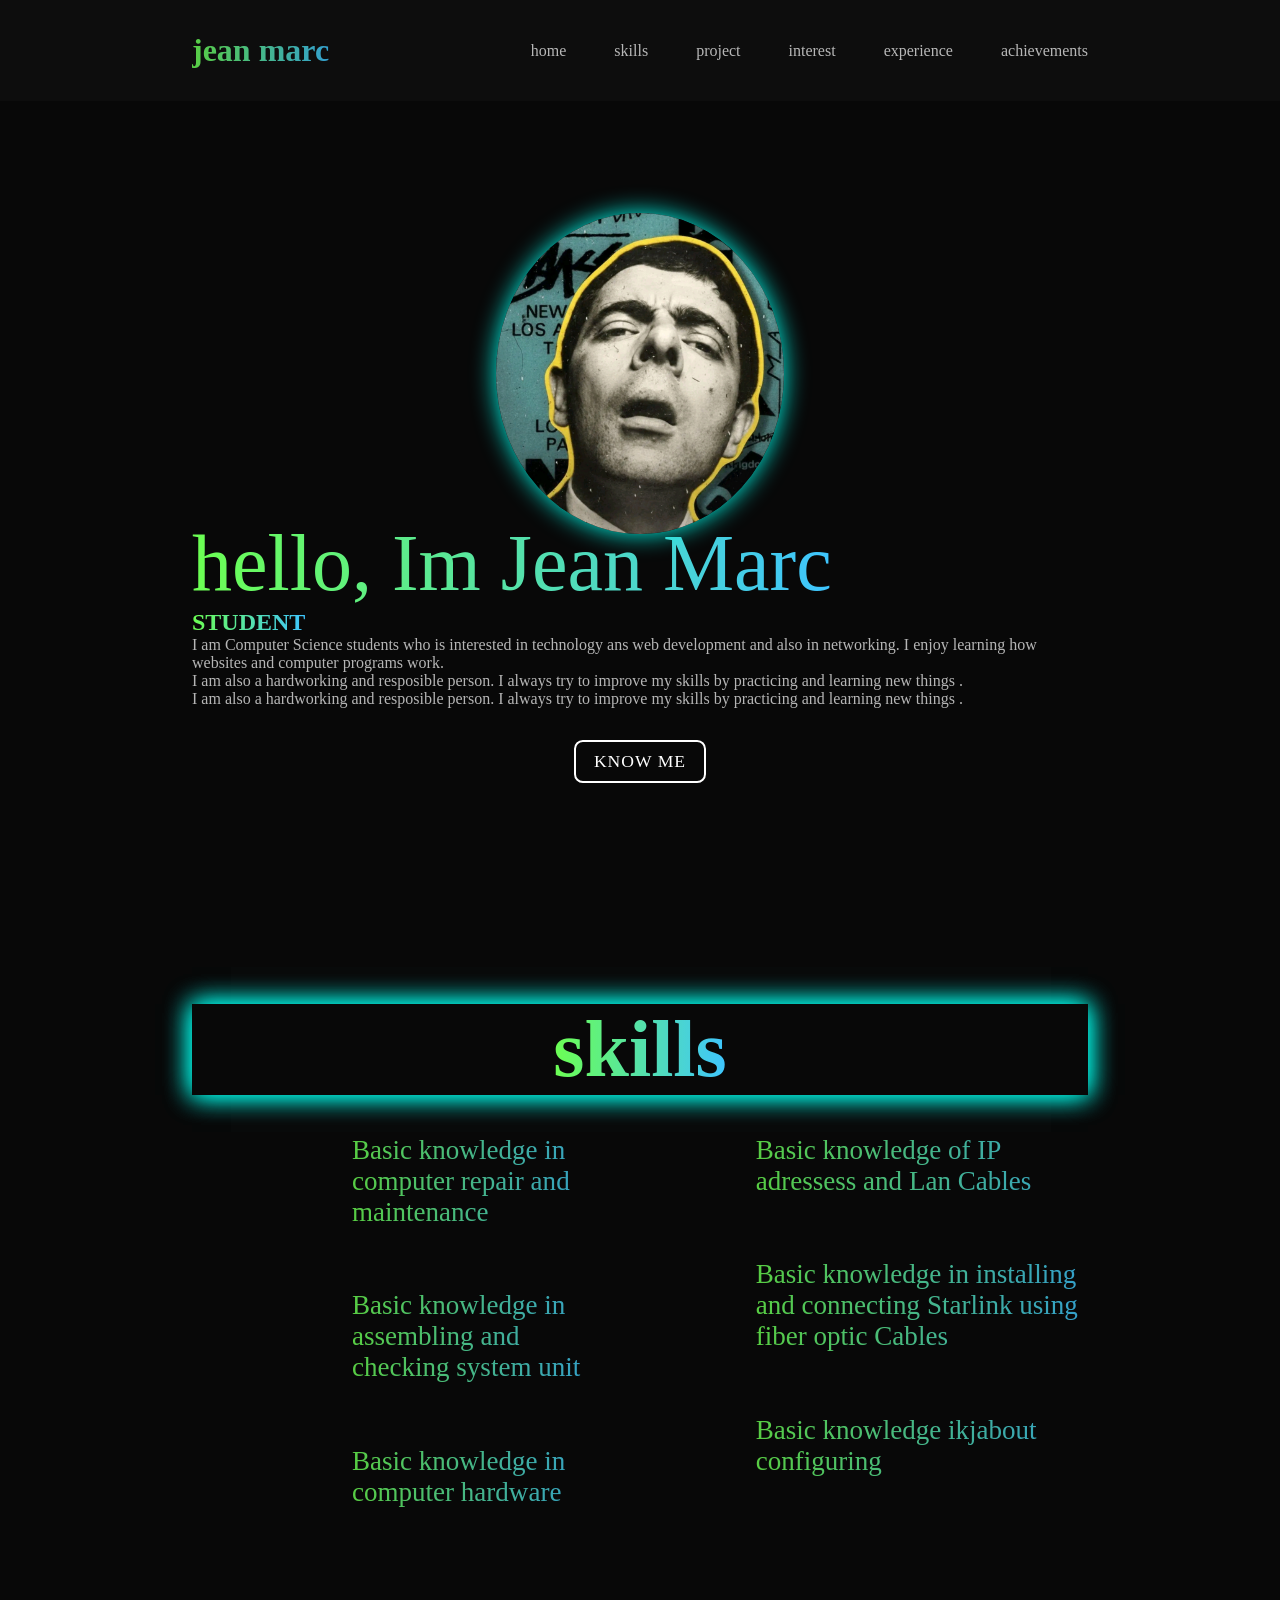
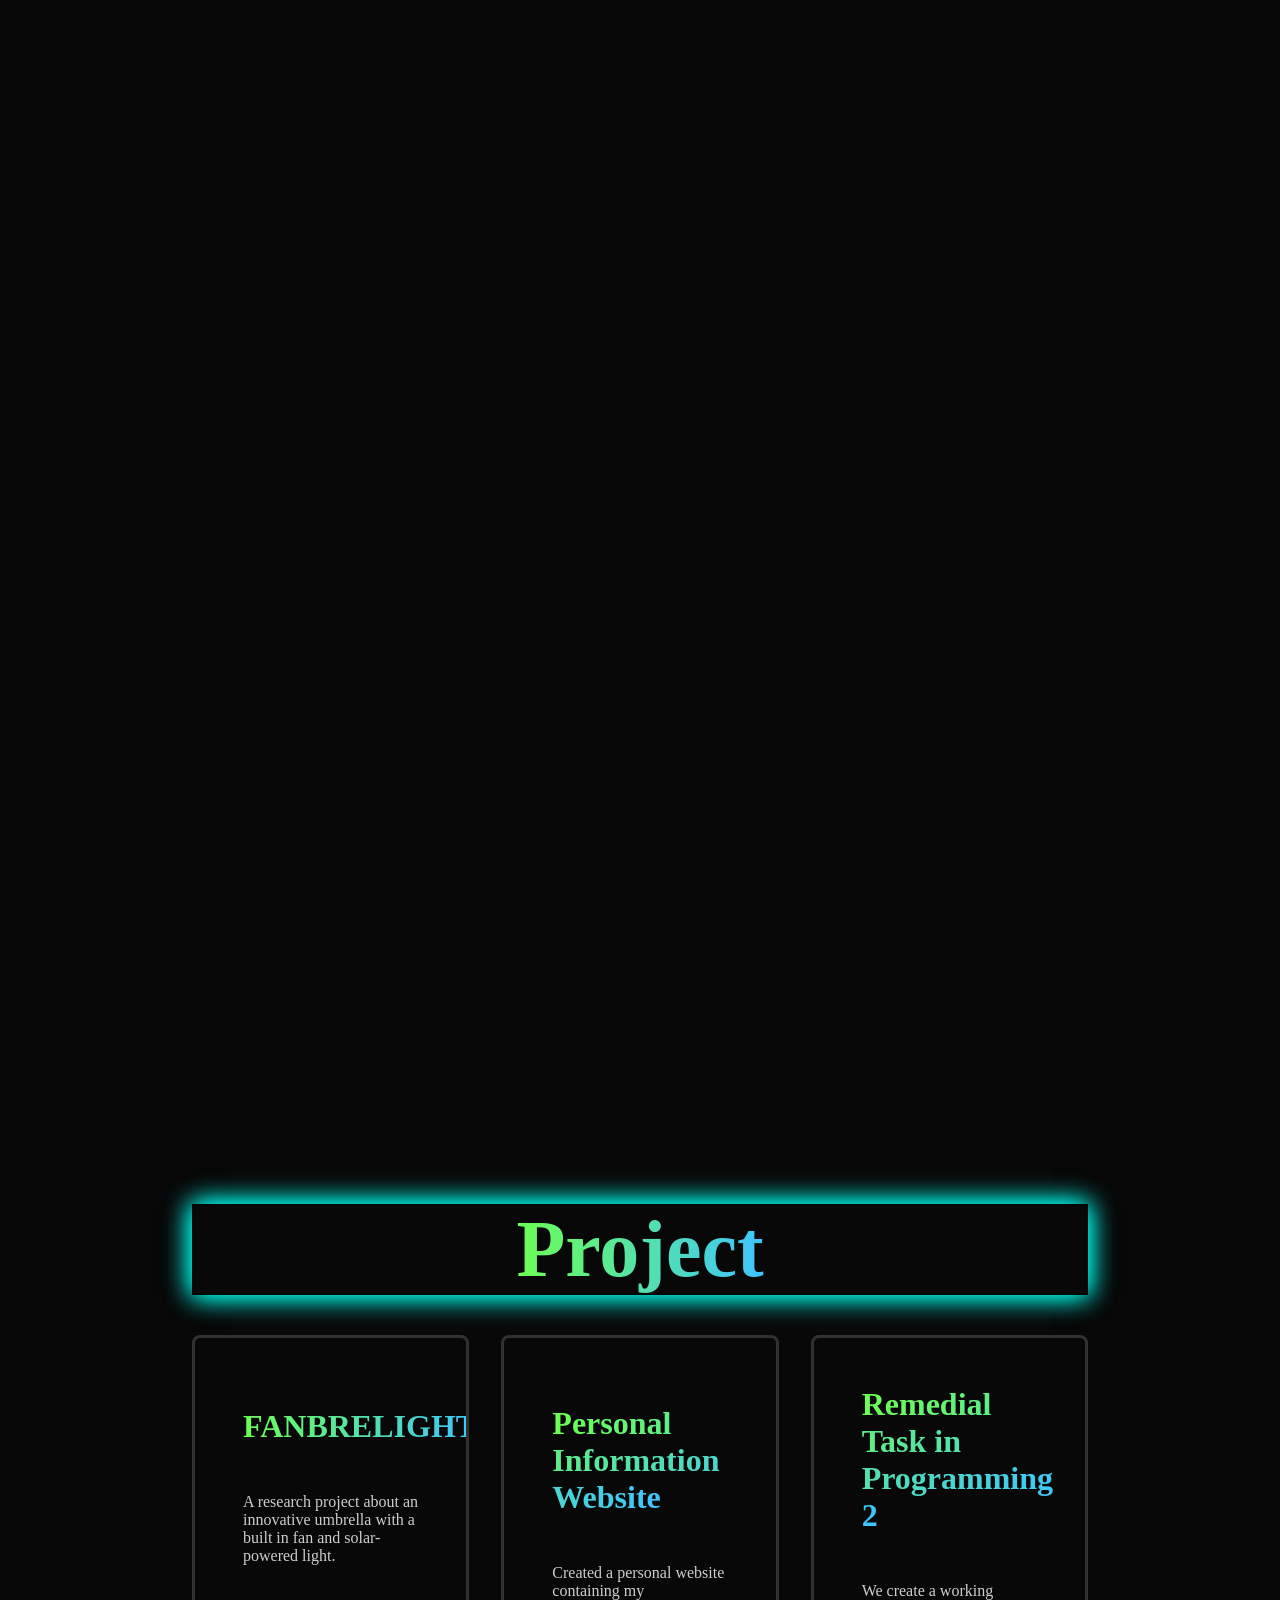
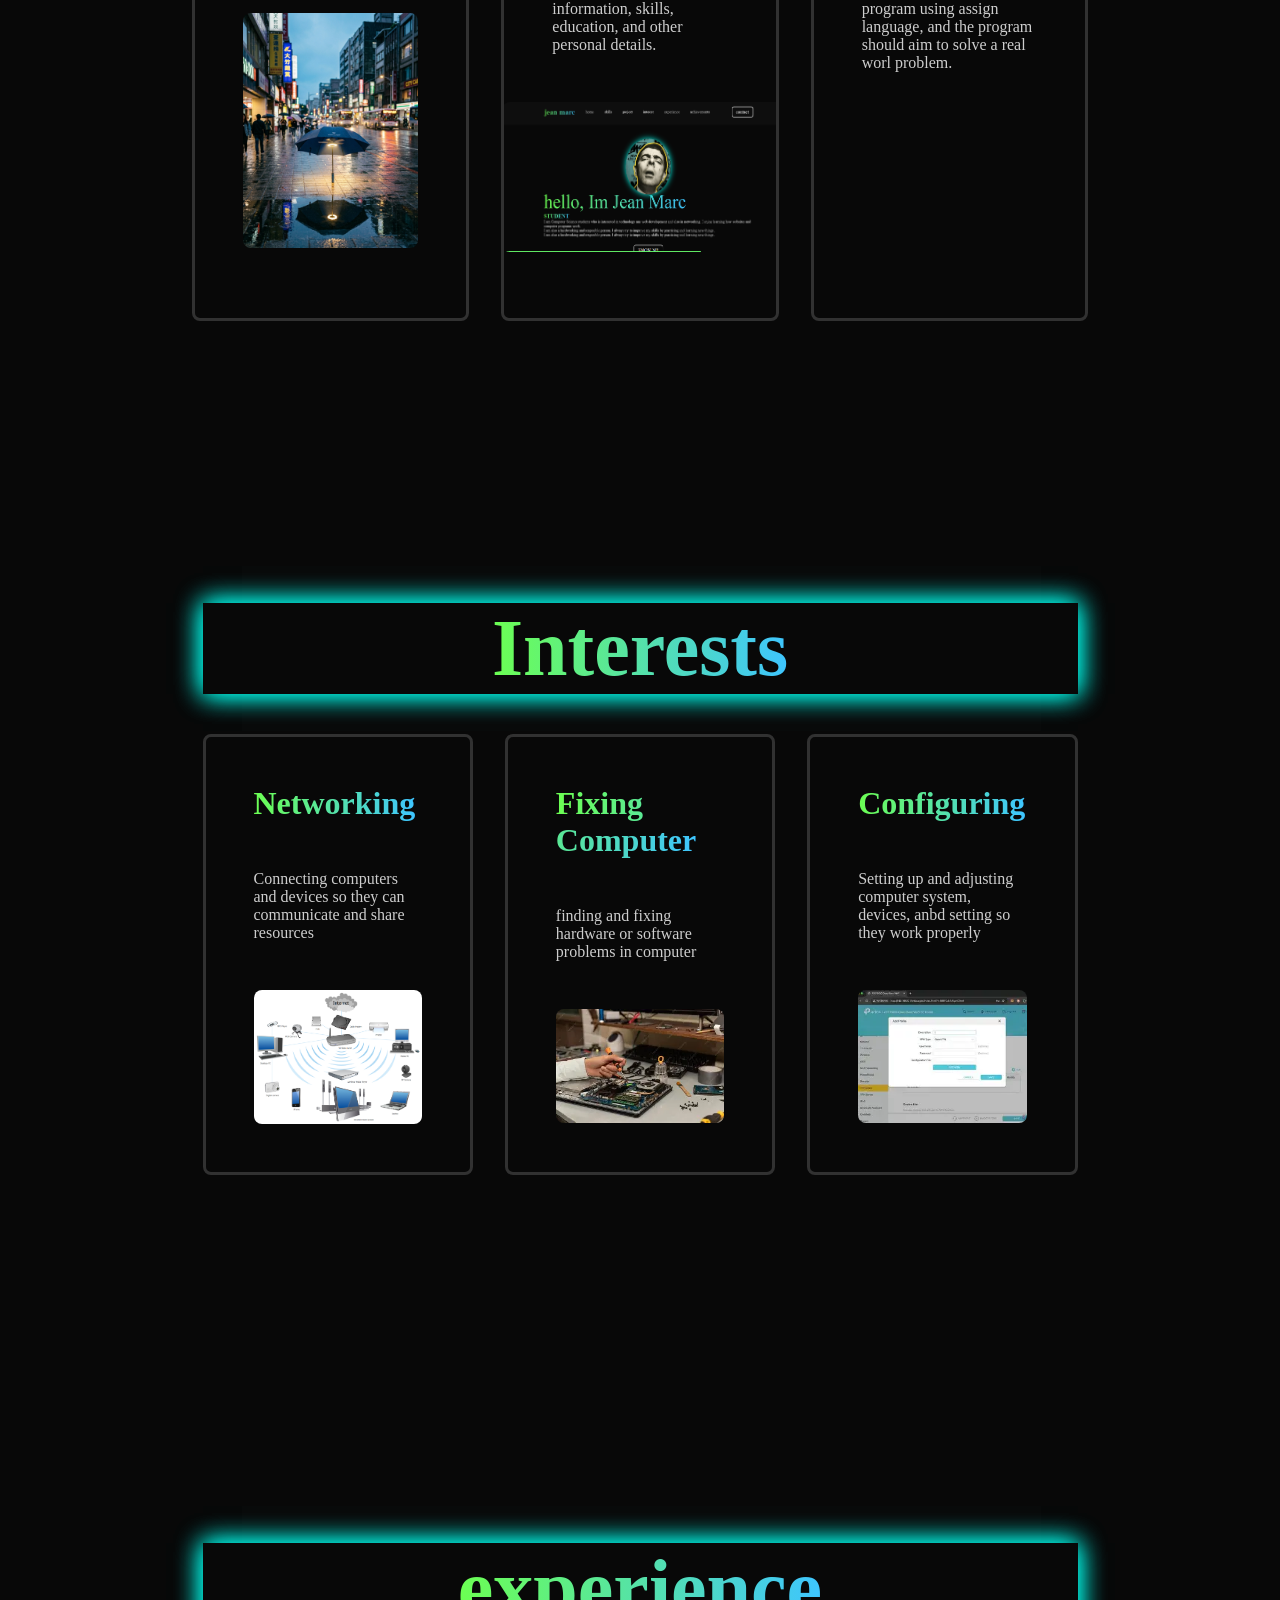
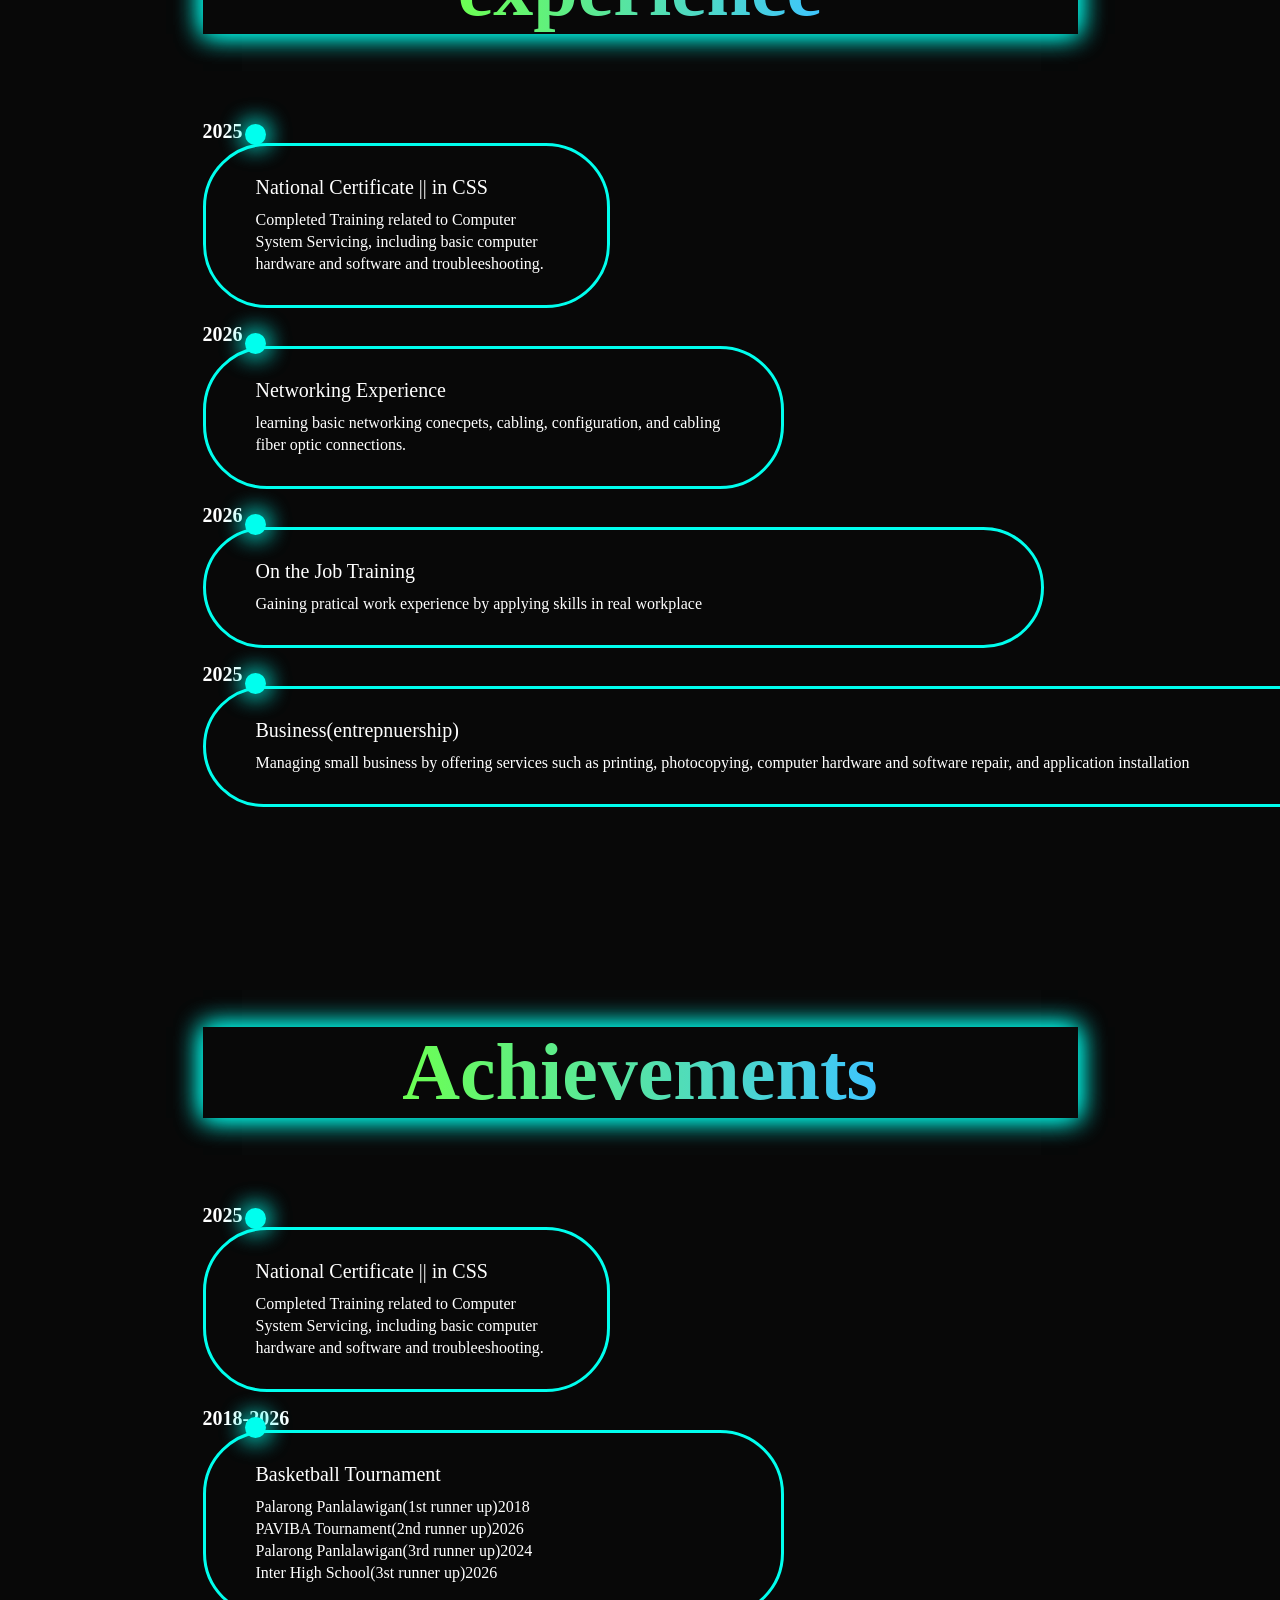
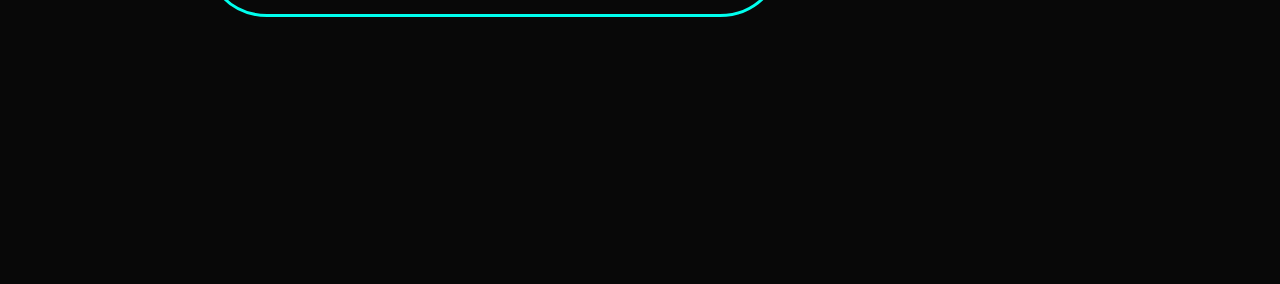
==== index.html @ e1f3960b "Rename indx.html to index.html" ====
<!DOCTYPE html>
<html lang="en">
<head>
    <meta charset="UTF-8">
    <meta name="viewport" content="width=device-width, initial-scale=1.0">
    <title>Portfolio</title>
    <link rel="stylesheet" href="style.css">
    <link href='https://unpkg.com/boxicons@2.1.4/css/boxicons.min.css' rel='stylesheet'>
</head>
<body>

    <nav>

         <a href="#" class="logo"><span>jean marc</span></a>

       <ul class="links">
         <a href="#home">home</a>
         <a href="#skills">skills</a>
         <a href="#project">project</a>
         <a href="#interest">interest</a>
         <a href="#experience">experience</a>
         <a href="#achievements">achievements</a>
       </ul>
   </nav>
<section id="home">
    <img src="image/1786117319445.jpg" alt="">

    <div class="info-box">
        <h1><span>hello, Im Jean Marc</span></h1>
        <h2><span>STUDENT</span></h2>
        <P> I am Computer Science students who is interested in technology ans web development and also in networking. I enjoy learning how websites and computer programs work.</P>
    <p> I am also a hardworking and resposible person. I always try to improve my skills by practicing and learning new things .
    </p>
     <p>
        I am also a hardworking and resposible person. I always try to improve my skills by practicing and learning new things .
    </p>

    </div>

    <div class="btn-box">
        <div class="btn">KNOW ME</div>
    </div>

   </section>

    <section id="skills">
    
        <h1 class="header"><span>skills</span></h1>
     <div class="skills">
        <div class="skills-container"></div>

        <ul>
            <li>
                <span> Basic knowledge in computer repair and maintenance</span>
            </li>

            <li>
                <span> Basic knowledge in assembling and checking system unit</span>
            </li>

            <li>
                <span> Basic knowledge in computer hardware</span>
            </li>
        </ul>
        
        <ul>
            <li>
                <span> Basic knowledge of IP adressess and Lan Cables</span>
            </li>

            <li>
                <span> Basic knowledge in installing and connecting Starlink using fiber optic Cables</span>
            </li>

            <li>
                <span> Basic knowledge ikjabout configuring</span>
            </li>
            
        </ul>

     </div>
</div>

     </section>

     <section class="projects" id="projects"></section>
     <section id="project">
        <h1 class="header"><span>Project</span></h1>

<div class="project-container">

    <div class="box">
        <h1><span>FANBRELIGHT</span></h1>

    <p> A research project about an innovative umbrella with a built in fan and solar-powered light.</P>
        <img src="image/Gemini_Generated_Image_1nne101nne101nne.jpg" alt="">
    </div>

            <div class="box">
        <h1><span>Personal Information Website</span></h1>

    <p> Created a personal website containing my information, skills, education, and other personal details.</P>
        <img src="image/Screenshot 2026-10-07 145652.png" alt="" class="img1">
    </div>

            <div class="box">
        <h1><span>Remedial Task in Programming 2</span></h1>

    <p> We create a working program using assign language, and the program should aim to solve a real worl problem.</P>
        <img src="image/Screenshot_20261007_145944_com.google.android.youtube.jpg" alt="" + class="img2">
    </div>   
</div>
     </section>


     <section class="experience" id="interests">
<section id="interest">
        <h1 class="header"><span>Interests</span></h1>

<div class="interests-container">

    <div class="box">
        <h1><span>Networking</span></h1>

    <p> Connecting computers and devices so they can communicate and share resources</P>
        <img src="image/Computer-Network-Diagrams-Wireless-Router-Network-Diagram.png" alt="">
    </div>

            <div class="box">
        <h1><span>Fixing Computer</span></h1>

    <p>finding and fixing hardware or software problems in computer</P>
        <img src="image/download.webp" alt="">
    </div>

            <div class="box">
        <h1><span>Configuring</span></h1>

    <p>Setting up and adjusting computer system, devices, anbd setting so they work properly</P>
        <img src="image/download (1).webp" alt="">
    </div>   
</div>
     </section> 


     <section clas="experience" id="experience">
        <h2 class="heading"><span>experience</span></h2>

        <div class="timeline-items">

            <div class="timeline-item">
            <div class="timeline-dot"></div>
            <div class="timeline-date">2025</
                    div>
            <div class="timeline-content">
            <h3>National Certificate || in CSS</h3>
            <p>Completed Training related to Computer System Servicing, including basic computer hardware and software and troubleeshooting. </p>    
            </div>        
            
        </div>

        <div class="timeline-item">
            <div class="timeline-dot"></div>
            <div class="timeline-date">2026</
                    div>
            <div class="timeline-content">
            <h3>Networking Experience</h3>
            <p>learning basic networking conecpets, cabling, configuration, and cabling fiber optic connections.</p>    
            </div>        
            
        </div>

        <div class="timeline-item">
            <div class="timeline-dot"></div>
            <div class="timeline-date">2026</
                    div>
            <div class="timeline-content">
            <h3>On the Job Training</h3>
            <p>Gaining pratical work experience by applying skills in real workplace  </p>    
            </div>        
            
        </div>

        <div class="timeline-item">
            <div class="timeline-dot"></div>
            <div class="timeline-date">2025</
                    div>
            <div class="timeline-content">
            <h3>Business(entrepnuership)</h3>
            <p>Managing small business by offering services such as printing, photocopying, computer hardware and software repair, and application installation
            </p>    
            </div>        

        </div>      
     </section>

    
     <section clas="achievements" id="achievements">
        <h2 class="heading"><span>Achievements</span></h2>

        <div class="timeline-items">

            <div class="timeline-item">
            <div class="timeline-dot"></div>
            <div class="timeline-date">2025</
                    div>
            <div class="timeline-content">
            <h3>National Certificate || in CSS</h3>
            <p>Completed Training related to Computer System Servicing, including basic computer hardware and software and troubleeshooting. </p>    
            </div>        
            
        </div>
        
        
        <div class="timeline-item">
            <div class="timeline-dot"></div>
            <div class="timeline-date">2018-2026</
                    div>
            <div class="timeline-content">
            <h3>Basketball Tournament</h3>
            <p>Palarong Panlalawigan(1st runner up)2018</p> 
            <p>PAVIBA Tournament(2nd runner up)2026</p>
            <p>Palarong Panlalawigan(3rd runner up)2024</p>
            <p>Inter High School(3st runner up)2026</p>         
            </div>        
            
        </div>

<script src="script.js"></script>
</body>
</html>
---- style.css ----
*{
     margin: 0;
     padding: 0;
     box-sizing: border-box;
     text-decoration: none;
     list-style: none;
     scroll-behavior: smooth;
     font-family: 'poppins'
  }

  :root{
  --background: #080808;
  --second-background-color: rgb(21,21,21);
  --text-color:white;
  --main-color:#00ffee;
  }


  body{
     min-height: 100vh;
    background-color: var(--background);
}

 .wrapper{
     width: 1000px;
     margin: 0 auto;
 }

nav{
     position: fixed;
     top: 0;
     width: 100%;
     padding: 2em 15%;
     display: flex;
     align-items: center;
     justify-content: space-between;
     background-color: rgba(15, 15, 15, 0.8);
     backdrop-filter: blur(10px);
     z-index: 1000;
}

ul{
     display: flex;
     align-items: center;
     gap: 3em;
}
nav ul a{
     color: white;
     opacity: 0.7;
     transition: 0.2s ease-in-out;
}

nav ul a:hover{
     opacity: 1;
}

.logo{
     font-size: 2em;
     color: white;
     font-weight: 800;
     opacity: 0.8;
     transform: 0.2s ease-in-out;
}

.logo:hover{
     opacity: 1;
}

.btn{
     padding: 0.5em 1em;
     color: white;
     font-weight: 500;
     letter-spacing: 1px;
     border-radius: 0.5em;
     font-size: 1.1em;
     border: 2px solid white;
     cursor: pointer;
     transition: 0.3s ease-in-out;
}

.btn:hover{
     background-color: white;
     color: var(--background);
}

span{
     background: linear-gradient(to right, #6cff52, #3ec5ff);
     background-clip: text;
     color: transparent;
}

section{
     min-height: 100vh;
     padding: 5% 15%;
}

#home{
     display: flex;
     flex-direction: column;
     align-items: center;
     justify-content: center;
     gap: 2em;
     color: white;
}

#home img{
     position: relative;
     top: 3rem;
     width: 32vh;
     border-radius: 50%;
     box-shadow: 0 0 25px var(--main-color);
     cursor: pointer;
     transition: 0.4s ease-in-out;
     margin-top: 3em;
}

.info-boc{
     display: flex;
     flex-direction: column;
     align-items: center;
     gap: 0.5em;
     max-width: 600px;
}

.info-box h1{
     font-size: 5em;
     font-weight: 500;
}

.info-box h3{
     font-size: 2em;
     font-weight: 400;
}

.info-box p{
     opacity: 0.7;
}

.btn-box{
     display: flex;
     gap: 1em;
}

.btn-box .btn:nth-of-type(2){
     background-color: white;
     color: var(--background);
}

.btn-box .btn:nth-of-type(2):hover{
     background-color: var(--background);
     color: white;
} 

::-webkit-scrollbar{
     width: 20px;
     background-color: var(--background);
}

::-webkit-scrollbar-thumb{
     background: linear-gradient(to bottom, #6cff52, #3ec5ff);
}

#about{
     background-color: var(--second-background);
     display: flex;
     align-items: center;
     justify-content: center;
     gap: 5em;
}

#about img{
     width: 50vh;
     border-radius: 1em;
}

.about-box{
     display: flex;
     flex-direction: column;
     text-align: left;
     gap: 2em;
}

.about-box h1{
     font-size: 5m;
}

.about-box p{
     color: white;
     opacity: 0.9;
}

.header{
     font-size: 5;
}

.skills{
     display: flex;
     text-align: left;
     gap: 10em;
     
}

.skills ul{
     font-size: 1.3em;
     font-weight: 500;
     display: flex;
     flex-direction: column;
     color: white;
     opacity: 0.8;
     align-items: baseline;
}

.skills ul li span{
     display: flex;
     gap: 0.5em;
     font-size: 1.3em;
     transition: 0.3s ease-in-out;
}

.skills ul li span:hover{
     transform: translateX(10px);
}

.skills ul li i{
     font-size: 1.2em;
}

.about-box h2{
     font-size: 2.5em;
}

#project{
     background-color: var(--background);
}

.header{
     text-align: center;
     font-size: 5em;
     margin: 0.5em 0;
}

.project-container{
     display: grid;
     grid-template-columns: repeat(auto-fit,minmax(250px, 1fr));
     gap: 2em;
}

.box{
     border: 3px solid rgb(49, 49, 49);
     border-radius: 0.5em;
     display: flex;
     flex-direction: column;
     justify-content: center;
     overflow: hidden;
     object-fit: cover;
     padding: 3em;
     gap: 2em;
     color: white;
     cursor: pointer;
     transition: 0.3s ease-in-out;
}

.box:hover{
border: 3px solid rgb(100, 100, 100);
}

.box p{
     opacity: 0.8;
}
.box h1{
     font-size: 2em;
}

.box img{
     min-width: 25px;
     border-radius: 0.5em;
}

.box .img1{
     position: relative;
     height: 150px;
     left: -50px;
     right: 0px;
     min-width: 300px;
}

.box .img2{
     position: relative;
     height: 150px;
     left: -50px;
     right: 0px;
     min-width: 300px;
}


#interests{
     background-color: var(--background);
}

.header{
     text-align: center;
     font-size: 5em;
     margin: 1 1;
     box-shadow: 0 0 25px var(--main-color),
                 0 0 25px var(--main-color);
}


.interests-container{
     display: grid;
     grid-template-columns: repeat(auto-fit,minmax(250px, 1fr));
     gap: 2em;
}

.box{
     border: 3px solid rgb(49, 49, 49);
     border-radius: 0.5em;
     display: flex;
     flex-direction: column;
     justify-content: center;
     overflow: hidden;
     object-fit: cover;
     padding: 3em;
     gap: 3em;
     color: white;
     cursor: pointer;
     transition: 0.3s;
}

.interest h2{
     margin-bottom: 10rem;
     margin-top: 10rem;
}
.box:hover{
border: 3px solid rgb(100, 100, 100);
}

.box p{
     opacity: 0.8;
}
.box h1{
     font-size: 2em;
}

.box img{
     min-width: 25px;
     border-radius: 0.5em;
}

.heading{
     font-size: 8rem;
     text-align: center;
     margin: 5rem 0 ;
     box-shadow: 0 0 25px var(--main-color),
                 0 0 25px var(--main-color);
}

.experience{
     padding: 100px 15px;
}

.experience h2{
     margin-bottom: 5rem;
    
}

.timeline-items{
     max-width: 1200px;
     margin: auto;
     display: flex;
     flex-wrap: wrap;
     position: relative;
}

.timeline-items::before{
     content: "";
     position: absolute;
     width: 5px;
     background-color: var(--main-color);
     left: calc(50% - 1px);
}

.timeline-item{
     margin-bottom: 40px;
     width: 200%;
     position: relative;
}

.timeline-item:last-child{
     margin-bottom: 0;
}

.timeline-item:nth-child(odd){
     padding-right: calc(50% + 30px);
     text-align: rigth;
}


.timeline-item:nth-child(even){
     padding-left: calc(50% + 30px);
}

.timeline-dot{
     height: 21px;
     width: 21px;
     background-color: var(--main-color);
     box-shadow: 0 0 25px var(--main-color),
                 0 0 25px var(--main-color);
     position: absolute;
     left: calc(50px - 8px);
     border-radius: 50%;
     top: 10px;
}

.timeline-date{
     font-size: 20px;
     font-weight: 800;
     color: white;
     margin: 6px 0 15px;
}

.timeline-content{
      background-color: var(--background-color);
     border: 3px solid var(--main-color);
     padding: 30px 50px;
     border-radius: 4rem;
     box-shadow: 0 0 10 var(--main-color);
     cursor: pointer;
     transition: ease-in-out;
}

.timeline-content:hover{
     transform: scale(1.05);
     box-shadow: 0 0 25px var(--main-color);
}

.timeline-content h3{
     font-size: 20px;
     color: white;
     margin: 0 0 10px;
     font-weight: 500;
}

.timeline-content p{
     color: white;
     font-size: 16px;
     font-weight: 300;
     line-height: 22px;
}

::-webkit-scrollbar{
     width: 15px;
}

::-webkit-scrollbar-thumb{
     background-color: var(--main-color);
}

::-webkit-scrollbar-trasck{
     background-color: var(--main-color);
     width: 50px;
}

.heading{
     font-size: 5rem;
     text-align: center;
     margin: 5rem 0 ;
     box-shadow: 0 0 25px var(--main-color),
                 0 0 25px var(--main-color);
}

.experience{
     padding: 100px 15px;
}

.experience h2{
     margin-bottom: 5rem;
    
}

.timeline-items{
     max-width: 1200px;
     margin: auto;
     display: flex;
     flex-wrap: wrap;
     position: relative;
}

.timeline-items::before{
     content: "";
     position: absolute;
     width: 5px;
     background-color: var(--main-color);
     left: calc(50% - 1px);
}

.timeline-item{
     margin-bottom: 40px;
     width: 200%;
     position: relative;
}

.timeline-item:last-child{
     margin-bottom: 0;
}

.timeline-item:nth-child(odd){
     padding-right: calc(50% + 30px);
     text-align: rigth;
}


.timeline-item:nth-child(even){
     padding-left: calc(50% + 30px);
}

.timeline-dot{
     height: 21px;
     width: 21px;
     background-color: var(--main-color);
     box-shadow: 0 0 25px var(--main-color),
                 0 0 25px var(--main-color);
     position: absolute;
     left: calc(50px - 8px);
     border-radius: 50%;
     top: 10px;
}

.timeline-date{
     font-size: 20px;
     font-weight: 800;
     color: white;
     margin: 6px 0 15px;
}

.timeline-content{
      background-color: var(--background-color);
     border: 3px solid var(--main-color);
     padding: 30px 50px;
     border-radius: 4rem;
     box-shadow: 0 0 10 var(--main-color);
     cursor: pointer;
     transition: ease-in-out;
}

.timeline-content:hover{
     transform: scale(1.05);
     box-shadow: 0 0 25px var(--main-color);
}

.timeline-content h3{
     font-size: 20px;
     color: white;
     margin: 0 0 10px;
     font-weight: 500;
}

.timeline-content p{
     color: white;
     font-size: 16px;
     font-weight: 300;
     line-height: 22px;
}

::-webkit-scrollbar{
     width: 15px;
}

::-webkit-scrollbar-thumb{
     background-color: var(--main-color);
}

::-webkit-scrollbar-trasck{
     background-color: var(--main-color);
     width: 50px;
}
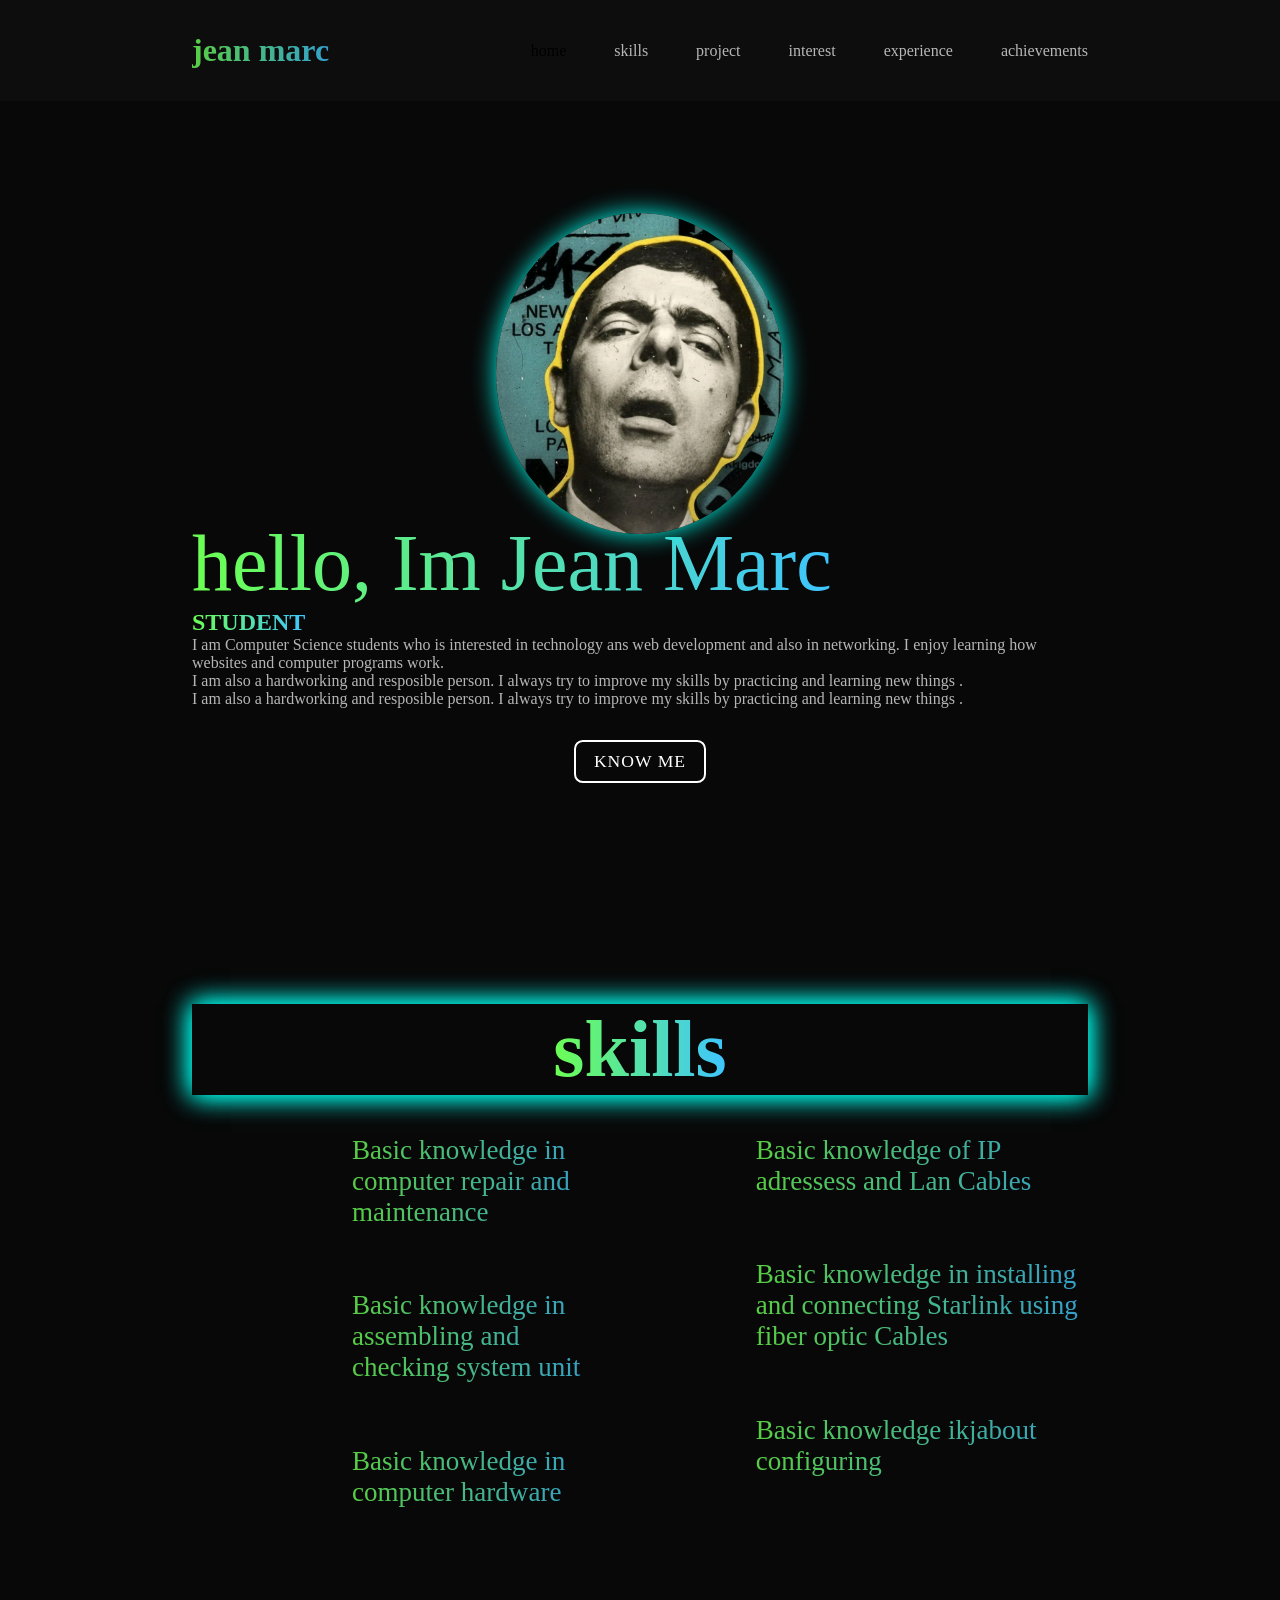
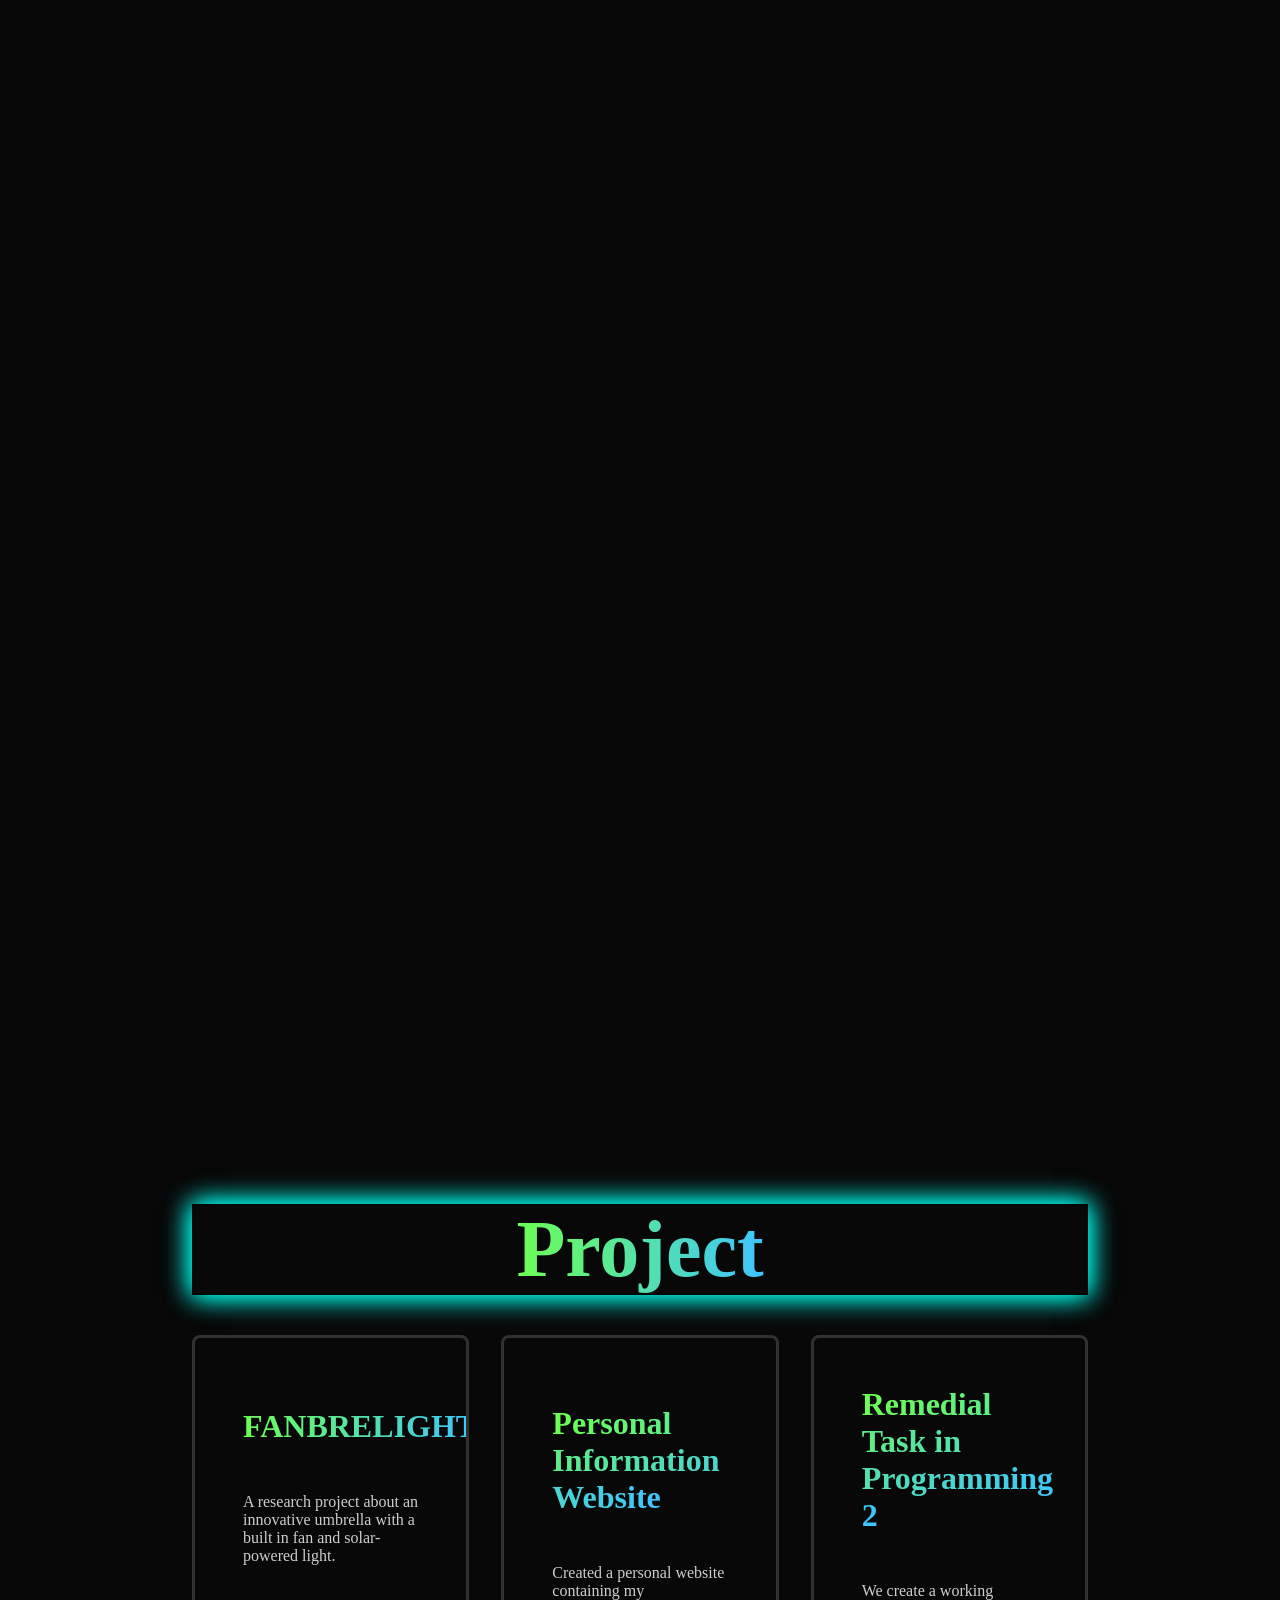
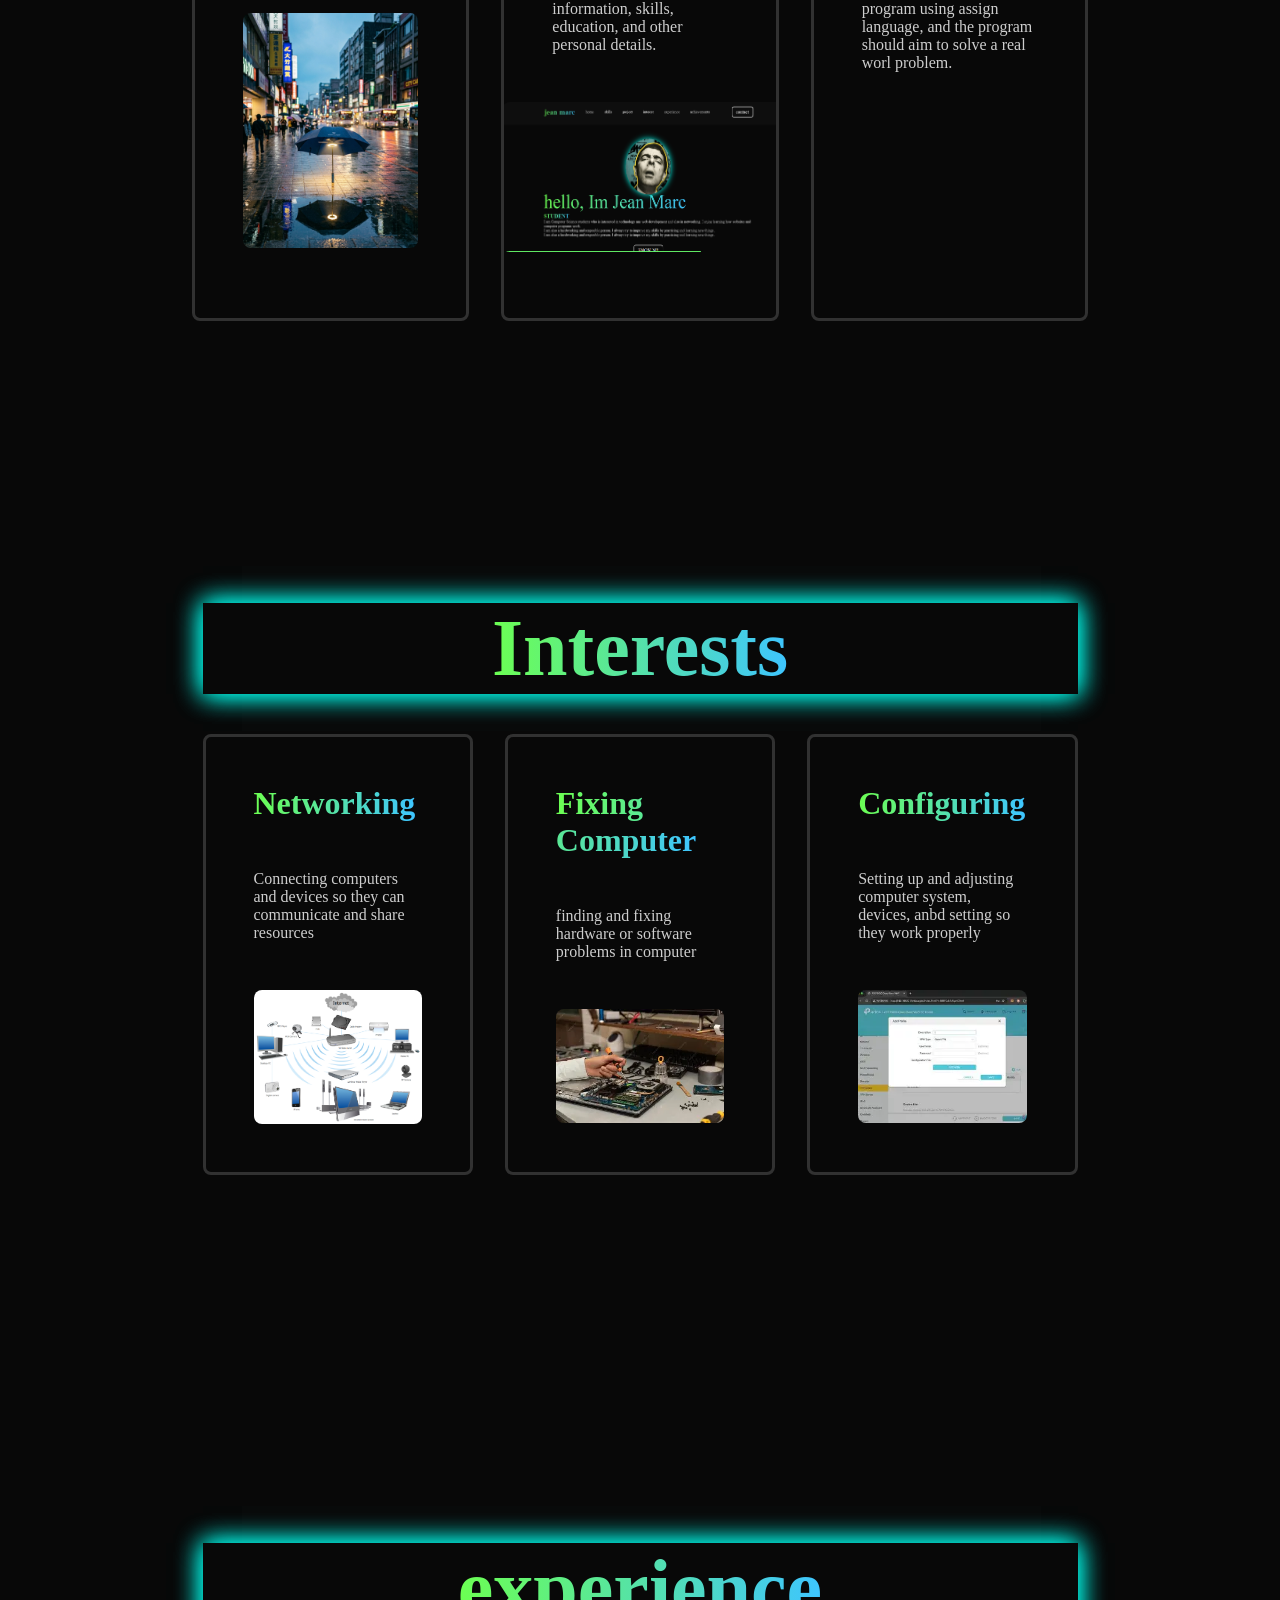
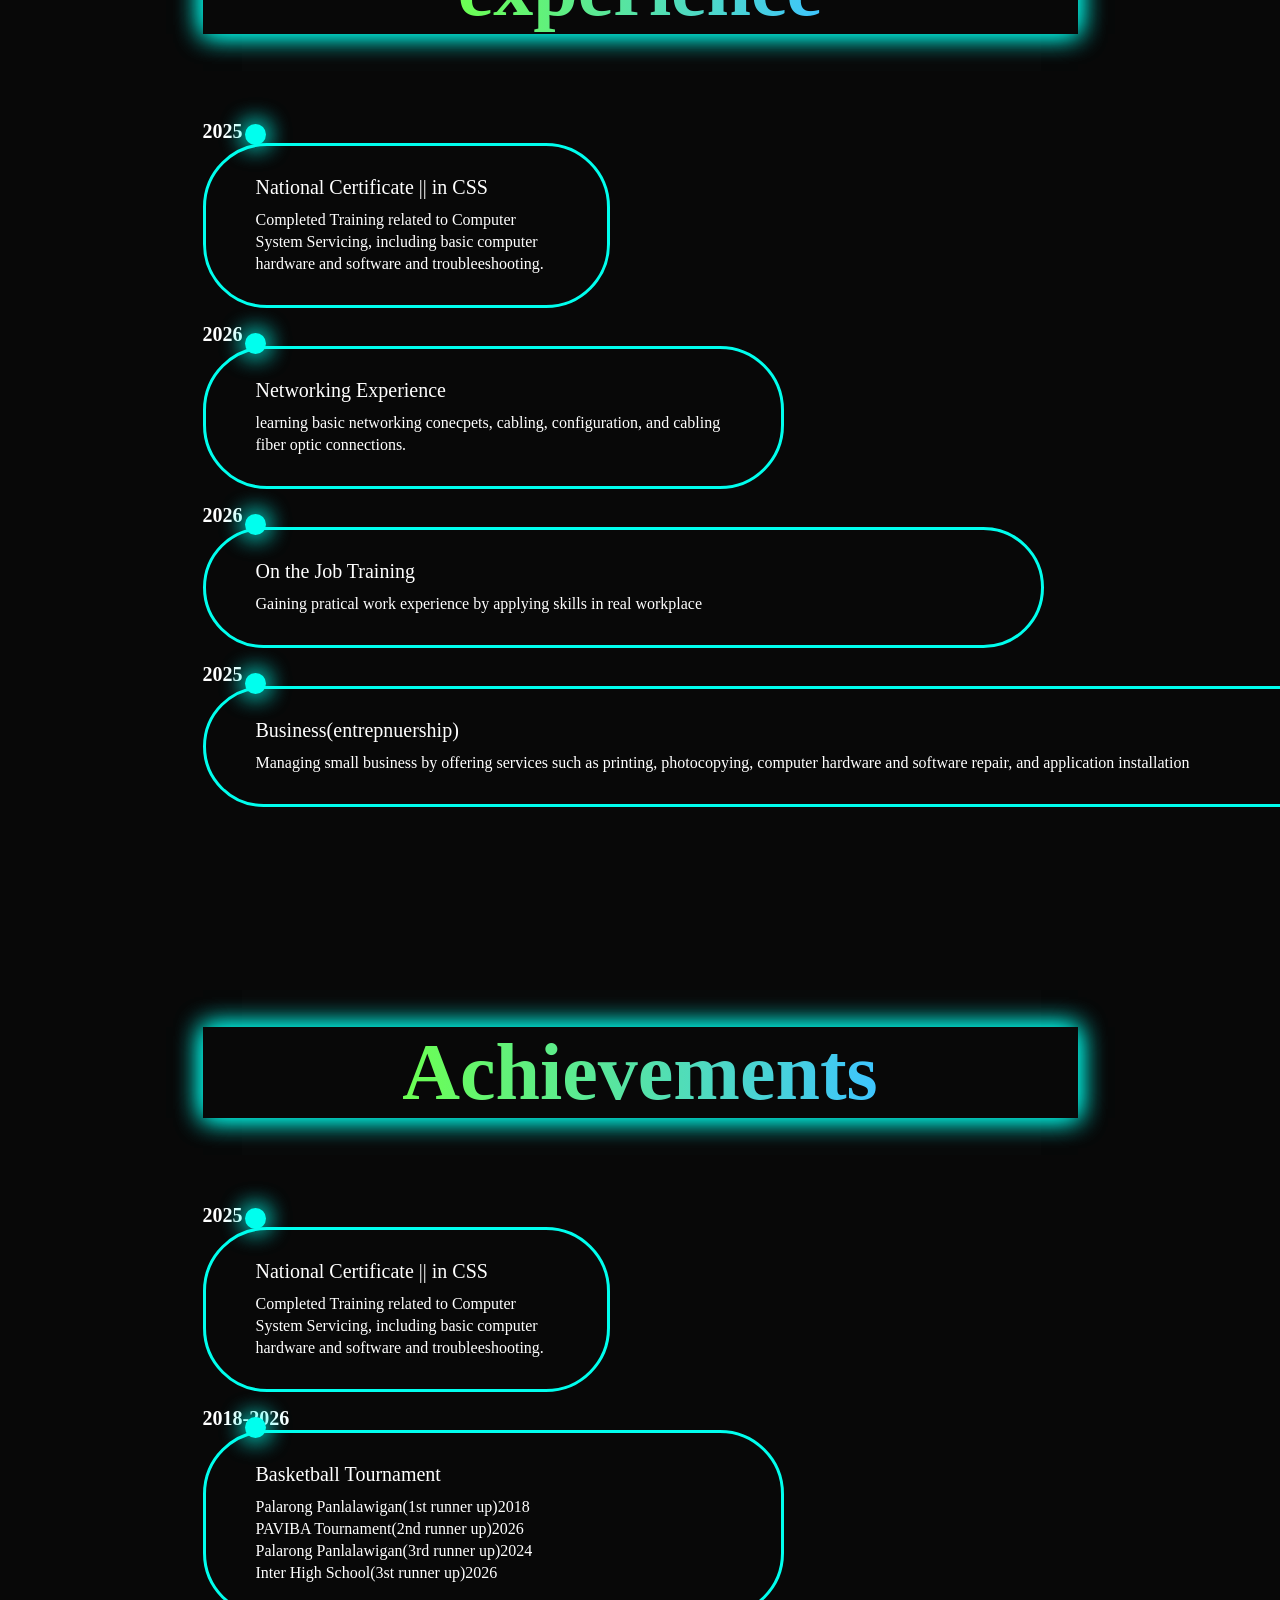
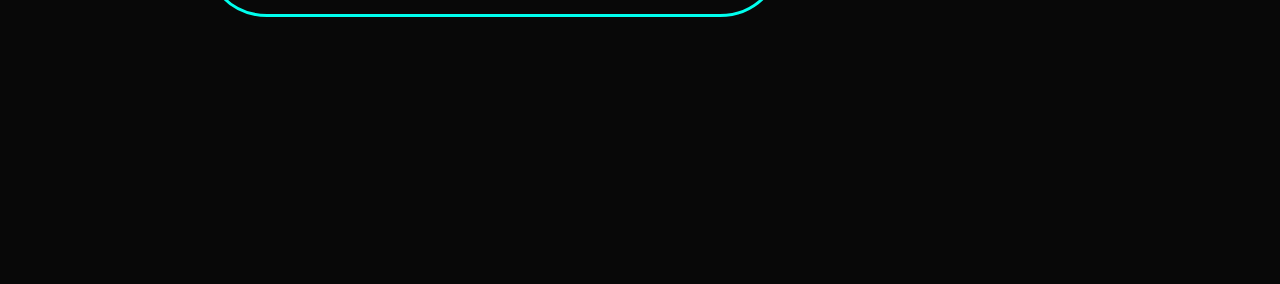
==== commit a7369d3a: "Add mobile menu toggle and improve HTML structure Updated index.html to include a mobile menu toggle" ====
--- a/index.html
+++ b/index.html
@@ -12,8 +12,15 @@
     <nav>
 
          <a href="#" class="logo"><span>jean marc</span></a>
-
-       <ul class="links">
+        
+        <div class="menu-toggle" id="mobile-menu">
+            <span class="bar"></span>
+            <span class="bar"></span>
+            <span class="bar"></span>  
+        </div>
+         
+
+       <ul class="nav-links" id="nav-links>
          <a href="#home">home</a>
          <a href="#skills">skills</a>
          <a href="#project">project</a>
--- a/style.css
+++ b/style.css
@@ -21,6 +21,7 @@
     background-color: var(--background);
 }
 
+
  .wrapper{
      width: 1000px;
      margin: 0 auto;
@@ -37,6 +38,7 @@
      background-color: rgba(15, 15, 15, 0.8);
      backdrop-filter: blur(10px);
      z-index: 1000;
+     flex-wrap: wrap;
 }
 
 ul{
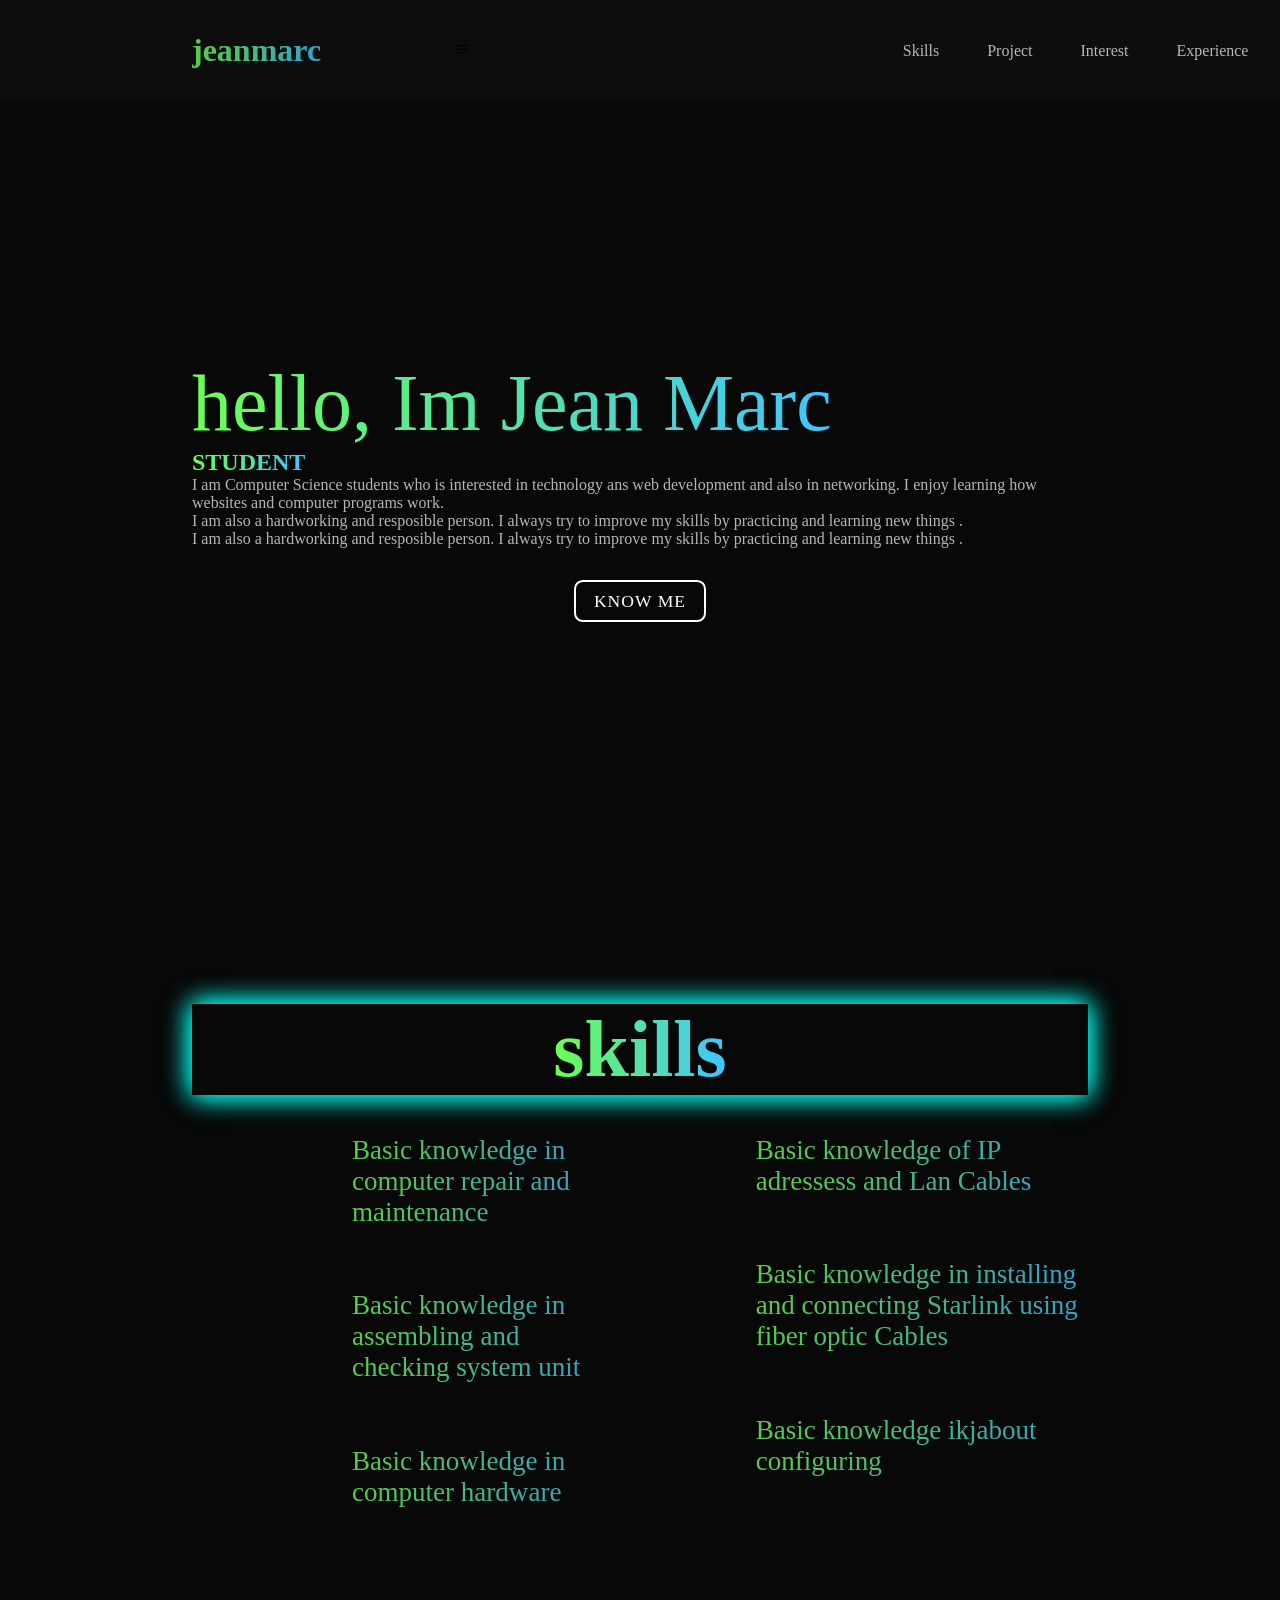
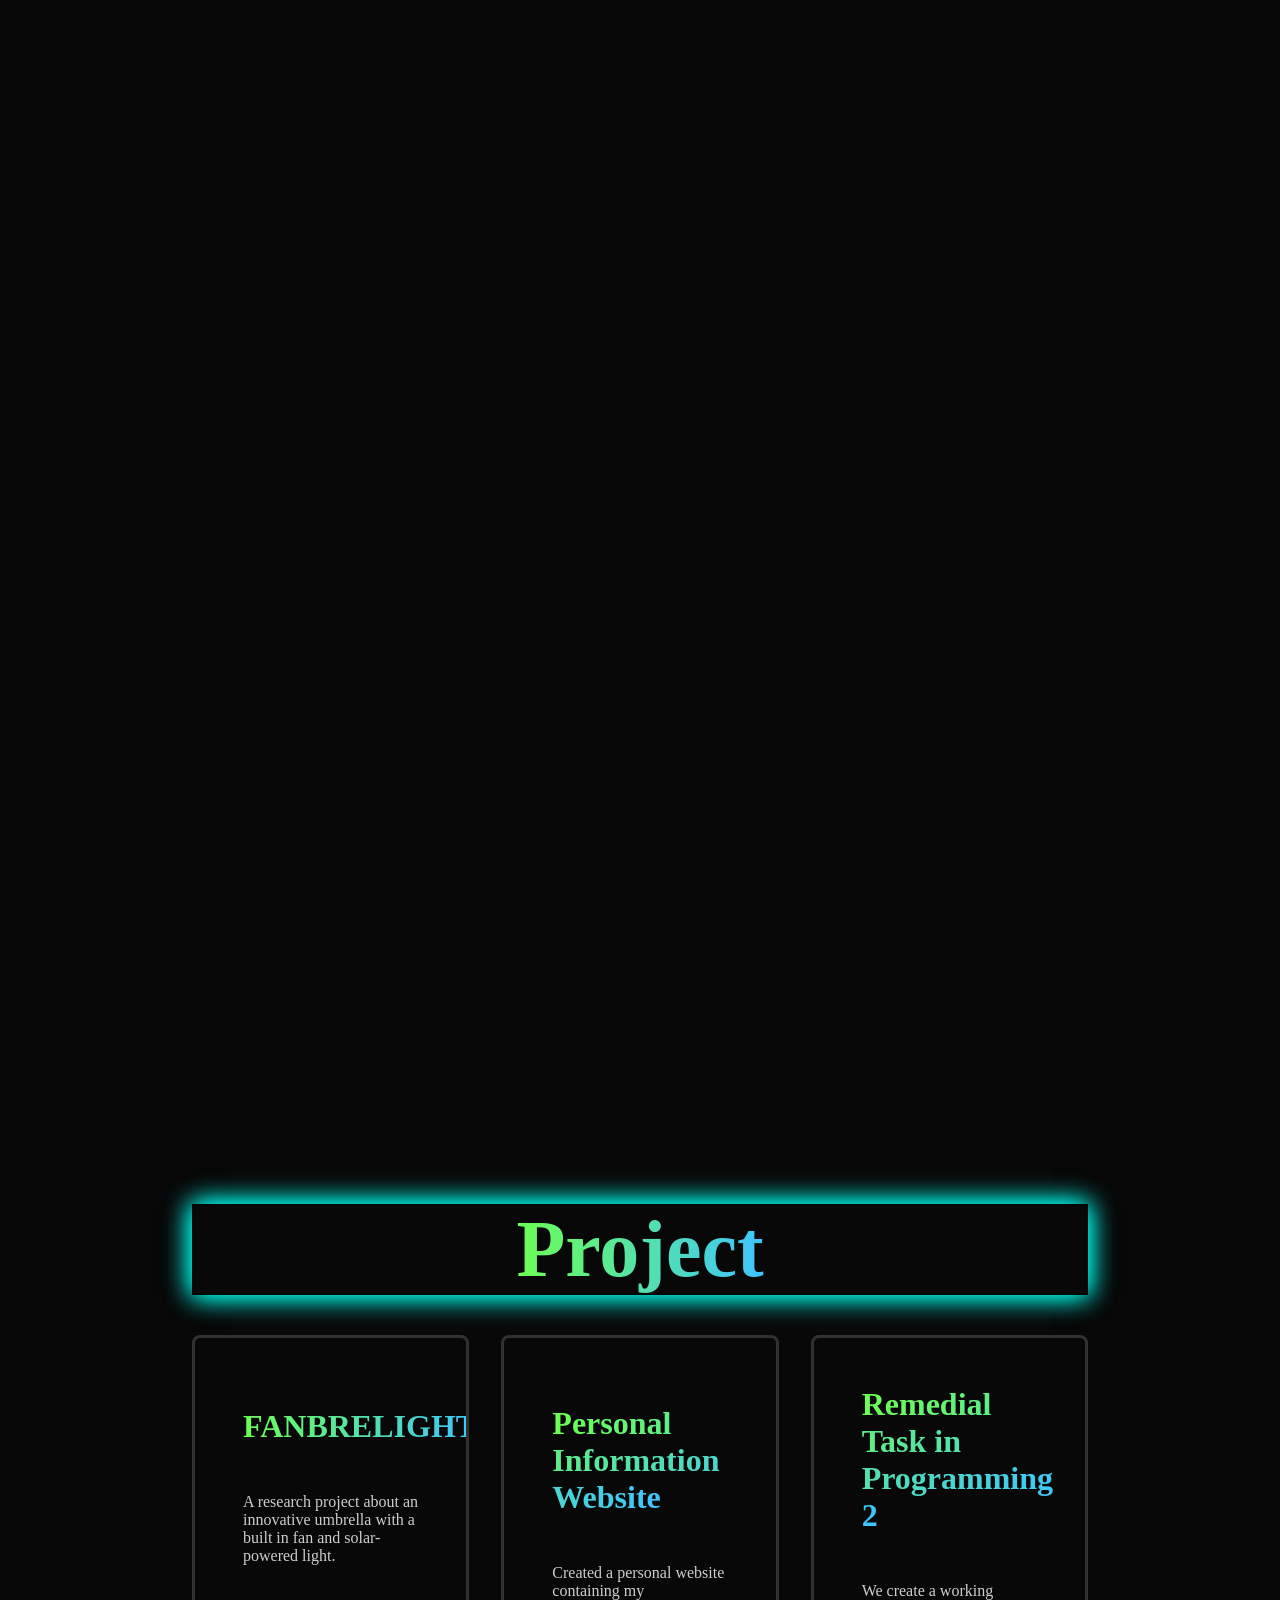
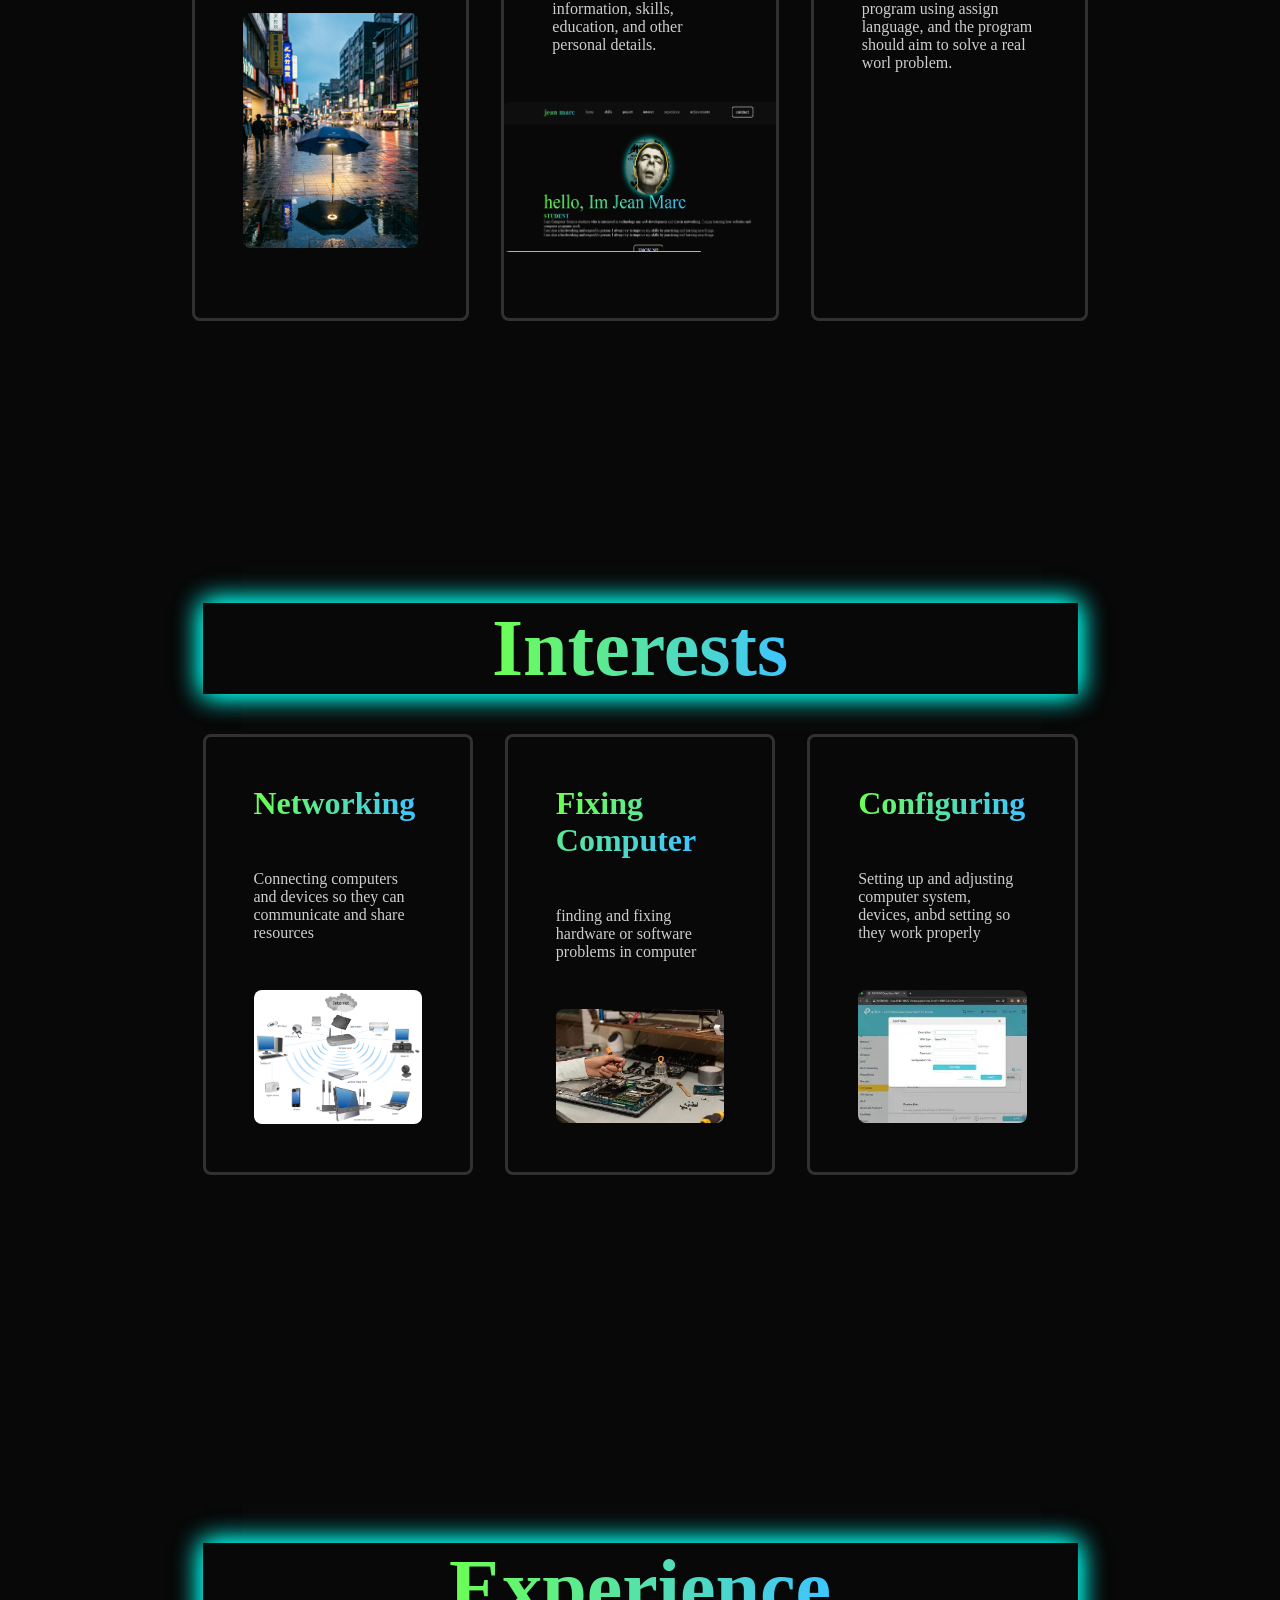
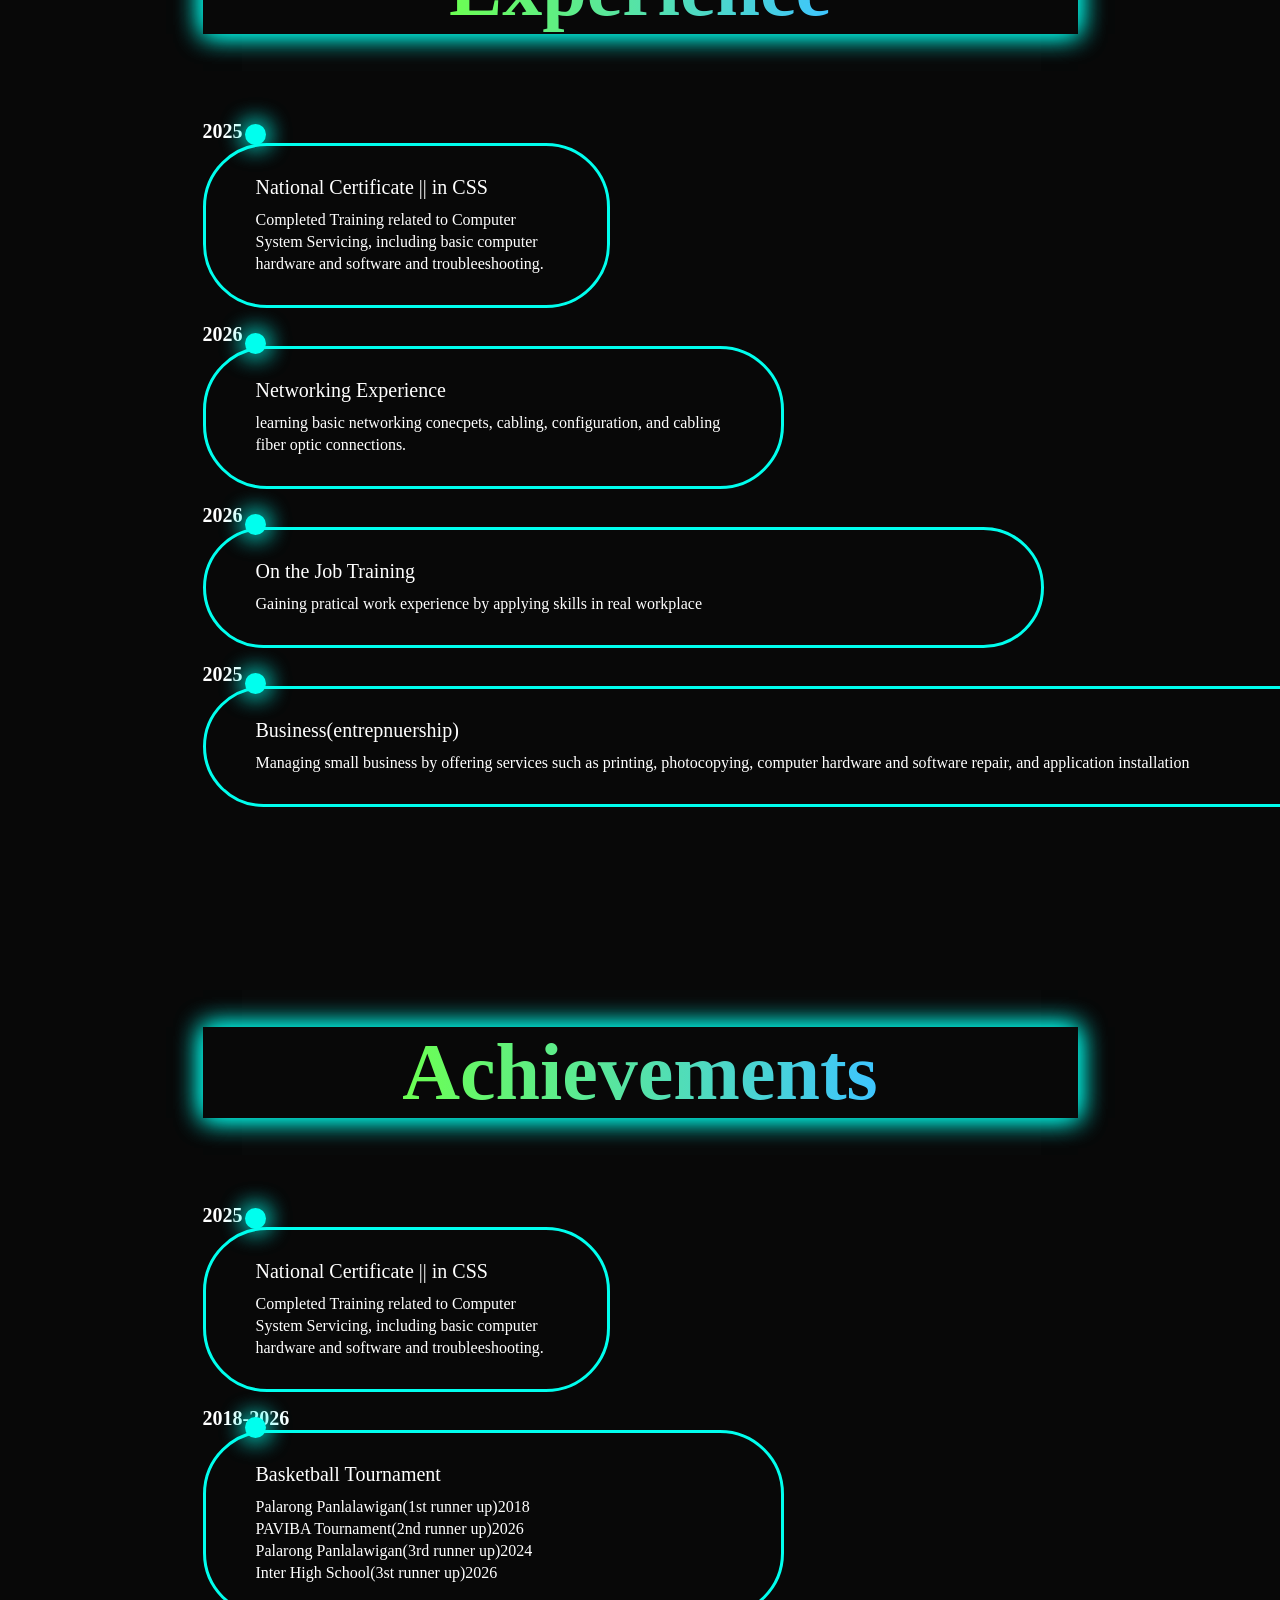
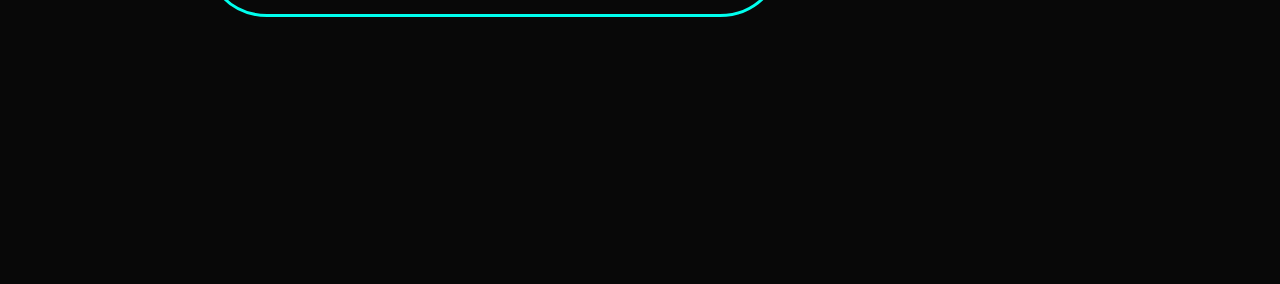
==== commit 95b34f41: "Update index.html" ====
--- a/index.html
+++ b/index.html
@@ -8,29 +8,28 @@
     <link href='https://unpkg.com/boxicons@2.1.4/css/boxicons.min.css' rel='stylesheet'>
 </head>
 <body>
-
-    <nav>
-
-         <a href="#" class="logo"><span>jean marc</span></a>
-        
-        <div class="menu-toggle" id="mobile-menu">
-            <span class="bar"></span>
-            <span class="bar"></span>
-            <span class="bar"></span>  
-        </div>
-         
-
-       <ul class="nav-links" id="nav-links>
-         <a href="#home">home</a>
-         <a href="#skills">skills</a>
-         <a href="#project">project</a>
-         <a href="#interest">interest</a>
-         <a href="#experience">experience</a>
-         <a href="#achievements">achievements</a>
+  <nav>
+<a href="#" class="logo"><span>jeanmarc</span></a>
+ 
+<div class="menu-icon" id="menu-icon">
+     <i class="bx bx-menu"></i>
+    </div>
+
+       <ul class="links">
+        <li><a href="#skills">Skills</a></li> 
+       <li><a href="#project">Project</a></li> 
+        <li><a href="#interest">Interest</a></li> 
+         <li><a href="#experience">Experience</a></li> 
+        <li><a href="#achievements">Achievements</a></li> 
        </ul>
-   </nav>
+</nav>
+
+
+
+    
+
 <section id="home">
-    <img src="image/1786117319445.jpg" alt="">
+    <img src="image/file_0000000055e472068fdf7c3f0d6f9abd.png" alt="">
 
     <div class="info-box">
         <h1><span>hello, Im Jean Marc</span></h1>
@@ -151,7 +150,7 @@
 
 
      <section clas="experience" id="experience">
-        <h2 class="heading"><span>experience</span></h2>
+        <h2 class="heading"><span>Experience</span></h2>
 
         <div class="timeline-items">
 
--- a/style.css
+++ b/style.css
@@ -50,6 +50,10 @@
      color: white;
      opacity: 0.7;
      transition: 0.2s ease-in-out;
+ position: relative;
+  justify-content: center;
+  align-items: center;
+  left: 300px;
 }
 
 nav ul a:hover{
@@ -62,6 +66,8 @@
      font-weight: 800;
      opacity: 0.8;
      transform: 0.2s ease-in-out;
+ left: 50px;
+  top: 10px;
 }
 
 .logo:hover{
@@ -577,3 +583,40 @@
      width: 50px;
 }
 
+@media (max-width: 768px) {
+  nav {
+    flex-direction: column;
+    padding: 2em 5%;
+    gap: 0.8em;
+    position: fixed;
+  }
+  ul {
+    gap: 1em;
+    flex-wrap: wrap;
+    justify-content: center;
+  }
+  nav ul a {
+    font-size: 0.85em;
+    padding: 5%;
+    gap: 3px;
+    left: 5px;
+  }
+  .logo {
+    font-size: 1.5em;
+    top: 50%;
+    left: 5px;
+  }
+  .skills ul span {
+    display: flex;
+    flex-direction: column;
+    align-items: flex-start;
+    padding: 0 16;
+  }
+
+  .skills ul span {
+    position: static;
+    margin: 0 0 16px 0;
+    width: 100%;
+    text-align: left;
+  }
+}
